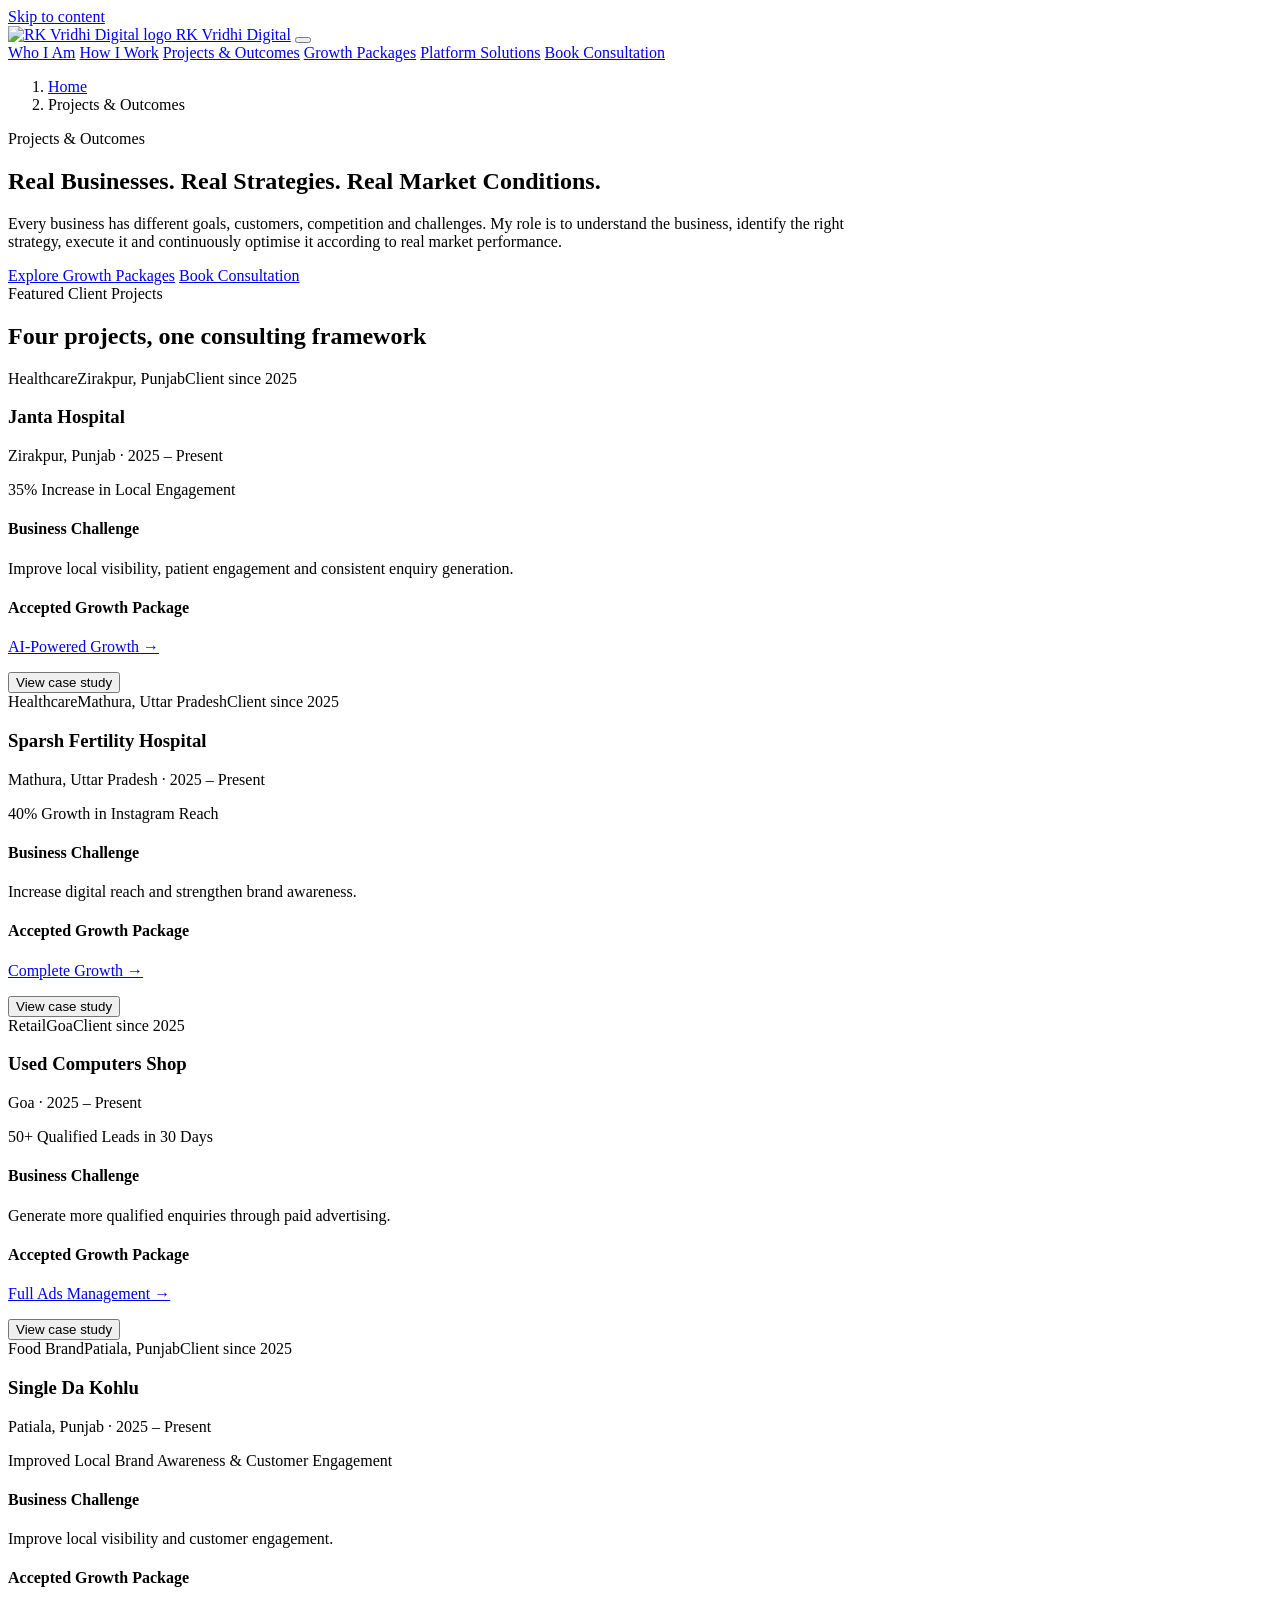
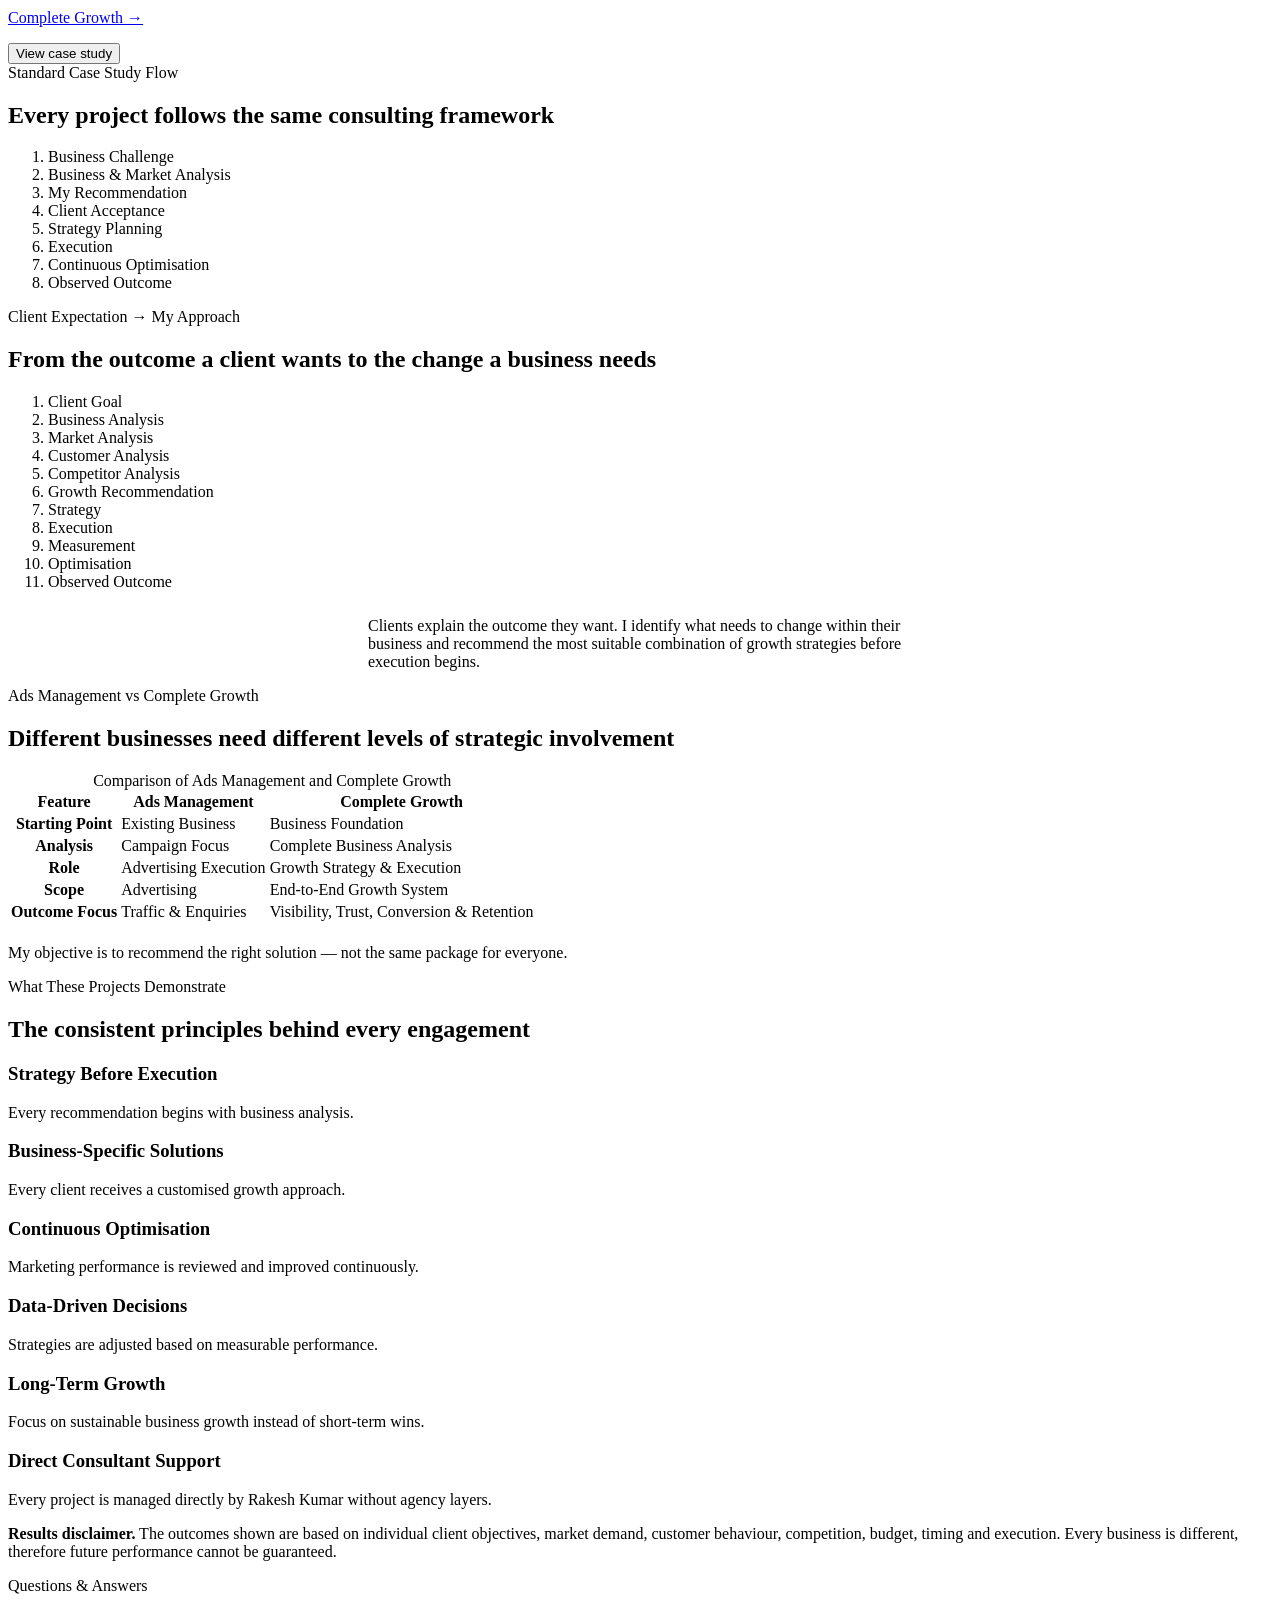
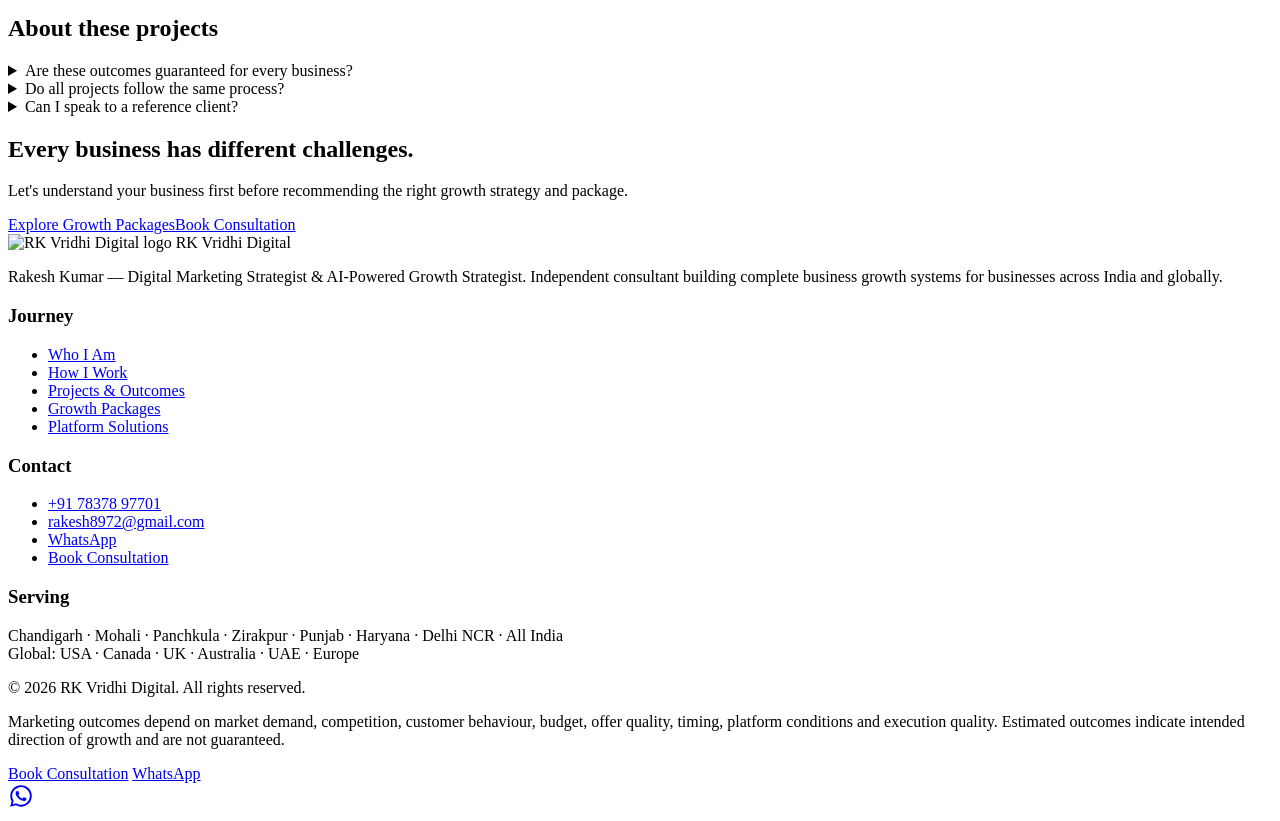
==== case-studies.html @ dcec11f2 "Add files via upload" ====
<!DOCTYPE html>
<html lang="en">
<head>
<meta charset="UTF-8">
<meta name="viewport" content="width=device-width, initial-scale=1.0">
<!-- Google Tag Manager -->
<script>(function(w,d,s,l,i){w[l]=w[l]||[];w[l].push({'gtm.start':new Date().getTime(),event:'gtm.js'});
var f=d.getElementsByTagName(s)[0],j=d.createElement(s),dl=l!='dataLayer'?'&l='+l:'';j.async=true;
j.src='https://www.googletagmanager.com/gtm.js?id='+i+dl;f.parentNode.insertBefore(j,f);})
(window,document,'script','dataLayer','GTM-WZGCHVMJ');</script>
<!-- End Google Tag Manager -->
<title>Client Projects & Case Studies | RK Vridhi Digital</title>
<meta name="description" content="Real client projects from RK Vridhi Digital: business challenge, market analysis, recommendation, execution and observed outcomes across healthcare, retail and food brands.">
<meta name="robots" content="index, follow, max-image-preview:large">
<link rel="canonical" href="https://www.rkvridhidigital.com/case-studies">
<meta property="og:type" content="website">
<meta property="og:site_name" content="RK Vridhi Digital">
<meta property="og:title" content="Client Projects & Case Studies | RK Vridhi Digital">
<meta property="og:description" content="Real client projects from RK Vridhi Digital: business challenge, market analysis, recommendation, execution and observed outcomes across healthcare, retail and food brands.">
<meta property="og:url" content="https://www.rkvridhidigital.com/case-studies">
<meta property="og:image" content="https://www.rkvridhidigital.com/img/portrait.jpg">
<meta name="twitter:card" content="summary_large_image">
<meta name="twitter:title" content="Client Projects & Case Studies | RK Vridhi Digital">
<meta name="twitter:description" content="Real client projects from RK Vridhi Digital: business challenge, market analysis, recommendation, execution and observed outcomes across healthcare, retail and food brands.">
<meta name="twitter:image" content="https://www.rkvridhidigital.com/img/portrait.jpg">
<link rel="icon" href="img/logo.jpg">
<link rel="preconnect" href="https://fonts.googleapis.com">
<link rel="preconnect" href="https://fonts.gstatic.com" crossorigin>
<link href="https://fonts.googleapis.com/css2?family=Manrope:wght@600;700;800&family=Inter:wght@400;500;600;700&display=swap" rel="stylesheet">
<link rel="stylesheet" href="css/style.css">
<script type="application/ld+json">{"@context":"https://schema.org","@type":"BreadcrumbList","itemListElement":[{"@type":"ListItem","position":1,"name":"Home","item":"https://www.rkvridhidigital.com/"},{"@type":"ListItem","position":2,"name":"Projects & Outcomes","item":"https://www.rkvridhidigital.com/case-studies"}]}</script>
<script type="application/ld+json">{"@context":"https://schema.org","@type":"FAQPage","mainEntity":[{"@type":"Question","name":"Are these outcomes guaranteed for every business?","acceptedAnswer":{"@type":"Answer","text":"No. The outcomes shown are based on individual client objectives, market demand, customer behaviour, competition, budget, timing and execution. Every business is different, so future performance cannot be guaranteed."}},{"@type":"Question","name":"Do all projects follow the same process?","acceptedAnswer":{"@type":"Answer","text":"The consulting framework is identical — challenge, analysis, recommendation, acceptance, strategy, execution, optimisation, observed outcome — but the strategy inside it is always customised."}},{"@type":"Question","name":"Can I speak to a reference client?","acceptedAnswer":{"@type":"Answer","text":"Where a client agrees, references can be shared during the consultation stage."}}]}</script>
<script type="application/ld+json">{"@context":"https://schema.org","@type":"CreativeWork","name":"Janta Hospital — Healthcare growth case study","about":"Healthcare","author":{"@type":"Person","name":"Rakesh Kumar"},"description":"Improve local visibility, patient engagement and consistent enquiry generation.","url":"https://www.rkvridhidigital.com/case-studies#janta-hospital"}</script>
<script type="application/ld+json">{"@context":"https://schema.org","@type":"CreativeWork","name":"Sparsh Fertility Hospital — Healthcare growth case study","about":"Healthcare","author":{"@type":"Person","name":"Rakesh Kumar"},"description":"Increase digital reach and strengthen brand awareness.","url":"https://www.rkvridhidigital.com/case-studies#sparsh-fertility"}</script>
<script type="application/ld+json">{"@context":"https://schema.org","@type":"CreativeWork","name":"Used Computers Shop — Retail growth case study","about":"Retail","author":{"@type":"Person","name":"Rakesh Kumar"},"description":"Generate more qualified enquiries through paid advertising.","url":"https://www.rkvridhidigital.com/case-studies#used-computers-goa"}</script>
<script type="application/ld+json">{"@context":"https://schema.org","@type":"CreativeWork","name":"Single Da Kohlu — Food Brand growth case study","about":"Food Brand","author":{"@type":"Person","name":"Rakesh Kumar"},"description":"Improve local visibility and customer engagement.","url":"https://www.rkvridhidigital.com/case-studies#single-da-kohlu"}</script>
</head>
<body>
<!-- Google Tag Manager (noscript) -->
<noscript><iframe src="https://www.googletagmanager.com/ns.html?id=GTM-WZGCHVMJ" height="0" width="0" style="display:none;visibility:hidden" title="Google Tag Manager"></iframe></noscript>
<!-- End Google Tag Manager (noscript) -->
<a class="skip-link" href="#main">Skip to content</a>
<div class="bg-fx" aria-hidden="true"><div class="blob b1"></div><div class="blob b2"></div><div class="blob b3"></div><div class="grid"></div></div>
<header class="site-header">
  <nav class="nav wrap" aria-label="Primary">
    <a href="index.html" class="brand"><img src="img/logo.jpg" alt="RK Vridhi Digital logo" width="36" height="36" decoding="async"> RK Vridhi Digital</a>
    <button class="nav-toggle" id="navToggle" aria-label="Toggle navigation menu" aria-expanded="false" aria-controls="navLinks"><span></span><span></span><span></span></button>
    <div class="nav-links" id="navLinks">
      <a href="index.html">Who I Am</a>
      <a href="how-i-work.html">How I Work</a>
      <a href="case-studies.html" class="active" aria-current="page">Projects &amp; Outcomes</a>
      <a href="packages.html">Growth Packages</a>
      <a href="platform-solutions.html">Platform Solutions</a>
      <a href="packages.html#book" class="nav-cta" data-event="book_consultation">Book Consultation</a>
    </div>
  </nav>
</header>
<nav class="wrap breadcrumb" aria-label="Breadcrumb"><ol><li><a href="index.html">Home</a></li><li aria-current="page">Projects & Outcomes</li></ol></nav>
<main id="main">

<section class="hero"><div class="wrap"><div class="reveal in" style="max-width:880px">
  <span class="eyebrow">Projects &amp; Outcomes</span>
  <h1>Real Businesses. Real Strategies. Real Market Conditions.</h1>
  <p class="hero-lede">Every business has different goals, customers, competition and challenges. My role is to understand the business, identify the right strategy, execute it and continuously optimise it according to real market performance.</p>
  <div class="btn-row">
    <a class="btn btn-primary" href="packages.html" data-event="package_compare">Explore Growth Packages</a>
    <a class="btn btn-ghost" href="packages.html#book" data-event="book_consultation">Book Consultation</a>
  </div>
</div></div></section>

<section class="section" id="projects">
  <div class="wrap">
    <div class="section-head reveal"><span class="eyebrow">Featured Client Projects</span>
    <h2>Four projects, one consulting framework</h2></div>
    <div class="card-grid cards-2 reveal"><article class="card glass case-card">
      <div class="case-badges"><span class="badge">Healthcare</span><span class="badge">Zirakpur, Punjab</span><span class="badge">Client since 2025</span></div>
      <h3>Janta Hospital</h3>
      <p class="muted">Zirakpur, Punjab · 2025 – Present</p>
      <div class="case-outcome">35% Increase in Local Engagement</div>
      <h4>Business Challenge</h4><p>Improve local visibility, patient engagement and consistent enquiry generation.</p>
      <h4>Accepted Growth Package</h4><p><a href="packages.html#ai-growth" data-event="package_selected" data-package="AI-Powered Growth">AI-Powered Growth &rarr;</a></p>
      <button class="btn btn-ghost full" type="button" data-case-toggle aria-expanded="false" aria-controls="janta-hospital-panel" data-case-name="Janta Hospital">View case study</button>
      <div class="pkg-block" id="janta-hospital-panel" hidden>
        <h4>Business &amp; Market Analysis</h4><p class="muted">Local search demand was strong but the hospital's digital presence was inconsistent, and enquiries depended on walk-ins and referrals.</p>
        <h4>My Recommendation</h4><p class="muted">Build local search visibility and Google Business Profile first, layer social proof and a WhatsApp-led enquiry funnel, then support it with AI-assisted content and automation.</p>
        <h4>Execution &amp; Continuous Optimisation</h4><p class="muted">Google Business Profile optimisation, local SEO, structured content calendar, WhatsApp enquiry funnel, AI-assisted response automation and monthly performance review.</p>
        <h4>Observed Outcome</h4><p class="muted">35% Increase in Local Engagement</p>
      </div>
    </article><article class="card glass case-card">
      <div class="case-badges"><span class="badge">Healthcare</span><span class="badge">Mathura, Uttar Pradesh</span><span class="badge">Client since 2025</span></div>
      <h3>Sparsh Fertility Hospital</h3>
      <p class="muted">Mathura, Uttar Pradesh · 2025 – Present</p>
      <div class="case-outcome">40% Growth in Instagram Reach</div>
      <h4>Business Challenge</h4><p>Increase digital reach and strengthen brand awareness.</p>
      <h4>Accepted Growth Package</h4><p><a href="packages.html#complete-growth" data-event="package_selected" data-package="Complete Growth">Complete Growth &rarr;</a></p>
      <button class="btn btn-ghost full" type="button" data-case-toggle aria-expanded="false" aria-controls="sparsh-fertility-panel" data-case-name="Sparsh Fertility Hospital">View case study</button>
      <div class="pkg-block" id="sparsh-fertility-panel" hidden>
        <h4>Business &amp; Market Analysis</h4><p class="muted">A sensitive, trust-driven category where patients research quietly and decide slowly. Reach alone was not the problem — credibility was.</p>
        <h4>My Recommendation</h4><p class="muted">Prioritise trust content and social proof before advertising spend, then build a structured presence across search and social.</p>
        <h4>Execution &amp; Continuous Optimisation</h4><p class="muted">Content pillars built around patient questions, social proof sequencing, consistent publishing rhythm, supported ads and monthly reporting.</p>
        <h4>Observed Outcome</h4><p class="muted">40% Growth in Instagram Reach</p>
      </div>
    </article><article class="card glass case-card">
      <div class="case-badges"><span class="badge">Retail</span><span class="badge">Goa</span><span class="badge">Client since 2025</span></div>
      <h3>Used Computers Shop</h3>
      <p class="muted">Goa · 2025 – Present</p>
      <div class="case-outcome">50+ Qualified Leads in 30 Days</div>
      <h4>Business Challenge</h4><p>Generate more qualified enquiries through paid advertising.</p>
      <h4>Accepted Growth Package</h4><p><a href="packages.html#ads-full" data-event="package_selected" data-package="Full Ads Management">Full Ads Management &rarr;</a></p>
      <button class="btn btn-ghost full" type="button" data-case-toggle aria-expanded="false" aria-controls="used-computers-goa-panel" data-case-name="Used Computers Shop">View case study</button>
      <div class="pkg-block" id="used-computers-goa-panel" hidden>
        <h4>Business &amp; Market Analysis</h4><p class="muted">An existing offer with proven local demand and a clear price advantage — the gap was reach and enquiry capture, not positioning.</p>
        <h4>My Recommendation</h4><p class="muted">Focused advertising with disciplined audience testing rather than a full growth system at this stage.</p>
        <h4>Execution &amp; Continuous Optimisation</h4><p class="muted">Campaign structure with multiple audience tests, offer-led creatives, WhatsApp enquiry capture and weekly optimisation.</p>
        <h4>Observed Outcome</h4><p class="muted">50+ Qualified Leads in 30 Days</p>
      </div>
    </article><article class="card glass case-card">
      <div class="case-badges"><span class="badge">Food Brand</span><span class="badge">Patiala, Punjab</span><span class="badge">Client since 2025</span></div>
      <h3>Single Da Kohlu</h3>
      <p class="muted">Patiala, Punjab · 2025 – Present</p>
      <div class="case-outcome">Improved Local Brand Awareness &amp; Customer Engagement</div>
      <h4>Business Challenge</h4><p>Improve local visibility and customer engagement.</p>
      <h4>Accepted Growth Package</h4><p><a href="packages.html#complete-growth" data-event="package_selected" data-package="Complete Growth">Complete Growth &rarr;</a></p>
      <button class="btn btn-ghost full" type="button" data-case-toggle aria-expanded="false" aria-controls="single-da-kohlu-panel" data-case-name="Single Da Kohlu">View case study</button>
      <div class="pkg-block" id="single-da-kohlu-panel" hidden>
        <h4>Business &amp; Market Analysis</h4><p class="muted">A quality-first food brand competing on trust and authenticity in a price-sensitive local market.</p>
        <h4>My Recommendation</h4><p class="muted">Build brand presence and repeat engagement rather than chasing one-time discount-driven traffic.</p>
        <h4>Execution &amp; Continuous Optimisation</h4><p class="muted">Brand storytelling content, local social presence, Google Business Profile, community engagement and retargeting.</p>
        <h4>Observed Outcome</h4><p class="muted">Improved Local Brand Awareness &amp; Customer Engagement</p>
      </div>
    </article></div>
  </div>
</section>

<section class="section" id="case-flow">
  <div class="wrap">
    <div class="section-head reveal"><span class="eyebrow">Standard Case Study Flow</span>
    <h2>Every project follows the same consulting framework</h2></div>
    <div class="reveal"><ol class="flow "><li class="flow-step"><span class="flow-title">Business Challenge</span></li><li class="flow-step"><span class="flow-title">Business &amp; Market Analysis</span></li><li class="flow-step"><span class="flow-title">My Recommendation</span></li><li class="flow-step"><span class="flow-title">Client Acceptance</span></li><li class="flow-step"><span class="flow-title">Strategy Planning</span></li><li class="flow-step"><span class="flow-title">Execution</span></li><li class="flow-step"><span class="flow-title">Continuous Optimisation</span></li><li class="flow-step"><span class="flow-title">Observed Outcome</span></li></ol></div>
  </div>
</section>

<section class="section" id="expectation">
  <div class="wrap">
    <div class="section-head reveal"><span class="eyebrow">Client Expectation → My Approach</span>
    <h2>From the outcome a client wants to the change a business needs</h2></div>
    <div class="reveal"><ol class="flow flow-grid-3"><li class="flow-step"><span class="flow-title">Client Goal</span></li><li class="flow-step"><span class="flow-title">Business Analysis</span></li><li class="flow-step"><span class="flow-title">Market Analysis</span></li><li class="flow-step"><span class="flow-title">Customer Analysis</span></li><li class="flow-step"><span class="flow-title">Competitor Analysis</span></li><li class="flow-step"><span class="flow-title">Growth Recommendation</span></li><li class="flow-step"><span class="flow-title">Strategy</span></li><li class="flow-step"><span class="flow-title">Execution</span></li><li class="flow-step"><span class="flow-title">Measurement</span></li><li class="flow-step"><span class="flow-title">Optimisation</span></li><li class="flow-step"><span class="flow-title">Observed Outcome</span></li></ol></div>
    <p class="center muted" style="margin-top:26px;max-width:68ch;margin-inline:auto">Clients explain the outcome they want. I identify what needs to change within their business and recommend the most suitable combination of growth strategies before execution begins.</p>
  </div>
</section>

<section class="section" id="ads-vs-growth">
  <div class="wrap">
    <div class="section-head reveal"><span class="eyebrow">Ads Management vs Complete Growth</span>
    <h2>Different businesses need different levels of strategic involvement</h2></div>
    <div class="table-wrap reveal"><table><caption class="hp">Comparison of Ads Management and Complete Growth</caption>
      <thead><tr><th scope="col">Feature</th><th scope="col">Ads Management</th><th scope="col">Complete Growth</th></tr></thead>
      <tbody><tr><th scope='row'>Starting Point</th><td>Existing Business</td><td>Business Foundation</td></tr><tr><th scope='row'>Analysis</th><td>Campaign Focus</td><td>Complete Business Analysis</td></tr><tr><th scope='row'>Role</th><td>Advertising Execution</td><td>Growth Strategy &amp; Execution</td></tr><tr><th scope='row'>Scope</th><td>Advertising</td><td>End-to-End Growth System</td></tr><tr><th scope='row'>Outcome Focus</th><td>Traffic &amp; Enquiries</td><td>Visibility, Trust, Conversion &amp; Retention</td></tr></tbody></table></div>
    <p class="center muted" style="margin-top:20px">My objective is to recommend the right solution — not the same package for everyone.</p>
  </div>
</section>

<section class="section" id="what-projects-show">
  <div class="wrap"><div class="section-head reveal"><span class="eyebrow">What These Projects Demonstrate</span>
    <h2>The consistent principles behind every engagement</h2></div>
  <div class="card-grid cards-3"><article class="card glass">
      <h3>Strategy Before Execution</h3><p>Every recommendation begins with business analysis.</p>
      </article><article class="card glass">
      <h3>Business-Specific Solutions</h3><p>Every client receives a customised growth approach.</p>
      </article><article class="card glass">
      <h3>Continuous Optimisation</h3><p>Marketing performance is reviewed and improved continuously.</p>
      </article><article class="card glass">
      <h3>Data-Driven Decisions</h3><p>Strategies are adjusted based on measurable performance.</p>
      </article><article class="card glass">
      <h3>Long-Term Growth</h3><p>Focus on sustainable business growth instead of short-term wins.</p>
      </article><article class="card glass">
      <h3>Direct Consultant Support</h3><p>Every project is managed directly by Rakesh Kumar without agency layers.</p>
      </article></div></div>
</section>

<section class="section"><div class="wrap"><div class="note reveal"><p><strong>Results disclaimer.</strong> The outcomes shown are based on individual client objectives, market demand, customer behaviour, competition, budget, timing and execution. Every business is different, therefore future performance cannot be guaranteed.</p></div></div></section>

<section class="section" id="faq"><div class="wrap"><div class="section-head reveal"><span class="eyebrow">Questions &amp; Answers</span>
    <h2>About these projects</h2></div><div class="faq"><details class="faq-item glass" data-event="faq_open"><summary>Are these outcomes guaranteed for every business?</summary><div class="faq-a"><p>No. The outcomes shown are based on individual client objectives, market demand, customer behaviour, competition, budget, timing and execution. Every business is different, so future performance cannot be guaranteed.</p></div></details><details class="faq-item glass" data-event="faq_open"><summary>Do all projects follow the same process?</summary><div class="faq-a"><p>The consulting framework is identical — challenge, analysis, recommendation, acceptance, strategy, execution, optimisation, observed outcome — but the strategy inside it is always customised.</p></div></details><details class="faq-item glass" data-event="faq_open"><summary>Can I speak to a reference client?</summary><div class="faq-a"><p>Where a client agrees, references can be shared during the consultation stage.</p></div></details></div></div></section>

<section class="section cta-band"><div class="wrap"><div class="glass cta-card reveal">
      <h2>Every business has different challenges.</h2><p>Let's understand your business first before recommending the right growth strategy and package.</p><div class="btn-row"><a class="btn btn-primary" href="packages.html" data-event="package_compare">Explore Growth Packages</a><a class="btn btn-ghost" href="packages.html#book" data-event="book_consultation">Book Consultation</a></div></div></div></section>

</main>
<footer class="site-footer">
  <div class="wrap footer-grid">
    <div>
      <div class="brand footer-brand"><img src="img/logo.jpg" alt="RK Vridhi Digital logo" width="34" height="34" loading="lazy"> RK Vridhi Digital</div>
      <p class="muted">Rakesh Kumar — Digital Marketing Strategist &amp; AI-Powered Growth Strategist. Independent consultant building complete business growth systems for businesses across India and globally.</p>
    </div>
    <div>
      <h3>Journey</h3>
      <ul class="plain">
        <li><a href="index.html">Who I Am</a></li>
        <li><a href="how-i-work.html">How I Work</a></li>
        <li><a href="case-studies.html">Projects &amp; Outcomes</a></li>
        <li><a href="packages.html">Growth Packages</a></li>
        <li><a href="platform-solutions.html">Platform Solutions</a></li>
      </ul>
    </div>
    <div>
      <h3>Contact</h3>
      <ul class="plain">
        <li><a href="tel:+917837897701" data-event="call_click">+91 78378 97701</a></li>
        <li><a href="mailto:rakesh8972@gmail.com" data-event="email_click">rakesh8972@gmail.com</a></li>
        <li><a href="https://wa.me/917837897701" target="_blank" rel="noopener noreferrer" data-event="whatsapp_click">WhatsApp</a></li>
        <li><a href="packages.html#book" data-event="book_consultation">Book Consultation</a></li>
      </ul>
    </div>
    <div>
      <h3>Serving</h3>
      <p class="muted">Chandigarh · Mohali · Panchkula · Zirakpur · Punjab · Haryana · Delhi NCR · All India<br>Global: USA · Canada · UK · Australia · UAE · Europe</p>
    </div>
  </div>
  <div class="wrap footer-bottom">
    <p class="muted small">© <span id="yr">2026</span> RK Vridhi Digital. All rights reserved.</p>
    <p class="muted small">Marketing outcomes depend on market demand, competition, customer behaviour, budget, offer quality, timing, platform conditions and execution quality. Estimated outcomes indicate intended direction of growth and are not guaranteed.</p>
  </div>
</footer>
<div class="mobile-bar" role="group" aria-label="Quick actions">
  <a class="btn btn-primary" href="packages.html#book" data-event="book_consultation">Book Consultation</a>
  <a class="btn btn-ghost" href="https://wa.me/917837897701" target="_blank" rel="noopener noreferrer" data-event="whatsapp_click">WhatsApp</a>
</div>
<a class="float-wa" href="https://wa.me/917837897701" target="_blank" rel="noopener noreferrer" aria-label="Chat on WhatsApp" data-event="whatsapp_click">
  <svg viewBox="0 0 24 24" width="26" height="26" fill="currentColor" aria-hidden="true"><path d="M12.04 2A9.9 9.9 0 0 0 2.1 11.9c0 1.75.46 3.45 1.34 4.95L2 22l5.3-1.38a9.9 9.9 0 0 0 4.74 1.2h.01a9.9 9.9 0 0 0 9.9-9.9A9.9 9.9 0 0 0 12.04 2Zm0 18.06a8.2 8.2 0 0 1-4.18-1.15l-.3-.18-3.14.82.84-3.06-.2-.31a8.17 8.17 0 1 1 6.98 3.88Zm4.5-6.13c-.25-.13-1.46-.72-1.68-.8-.23-.08-.39-.12-.56.13-.16.24-.64.79-.78.95-.14.16-.29.18-.53.06-.25-.12-1.04-.38-1.98-1.22-.73-.65-1.23-1.46-1.37-1.7-.14-.25-.02-.38.11-.5.11-.11.25-.29.37-.43.12-.15.16-.25.25-.41.08-.17.04-.31-.02-.44-.06-.12-.56-1.34-.76-1.84-.2-.48-.4-.41-.56-.42h-.48c-.16 0-.43.06-.65.31-.22.25-.86.84-.86 2.05s.88 2.38 1 2.54c.12.17 1.73 2.64 4.2 3.7.59.26 1.04.41 1.4.52.59.19 1.12.16 1.55.1.47-.07 1.46-.6 1.66-1.17.21-.58.21-1.07.15-1.17-.06-.11-.22-.17-.47-.29Z"/></svg>
</a>
<script src="js/main.js" defer></script>
</body>
</html>
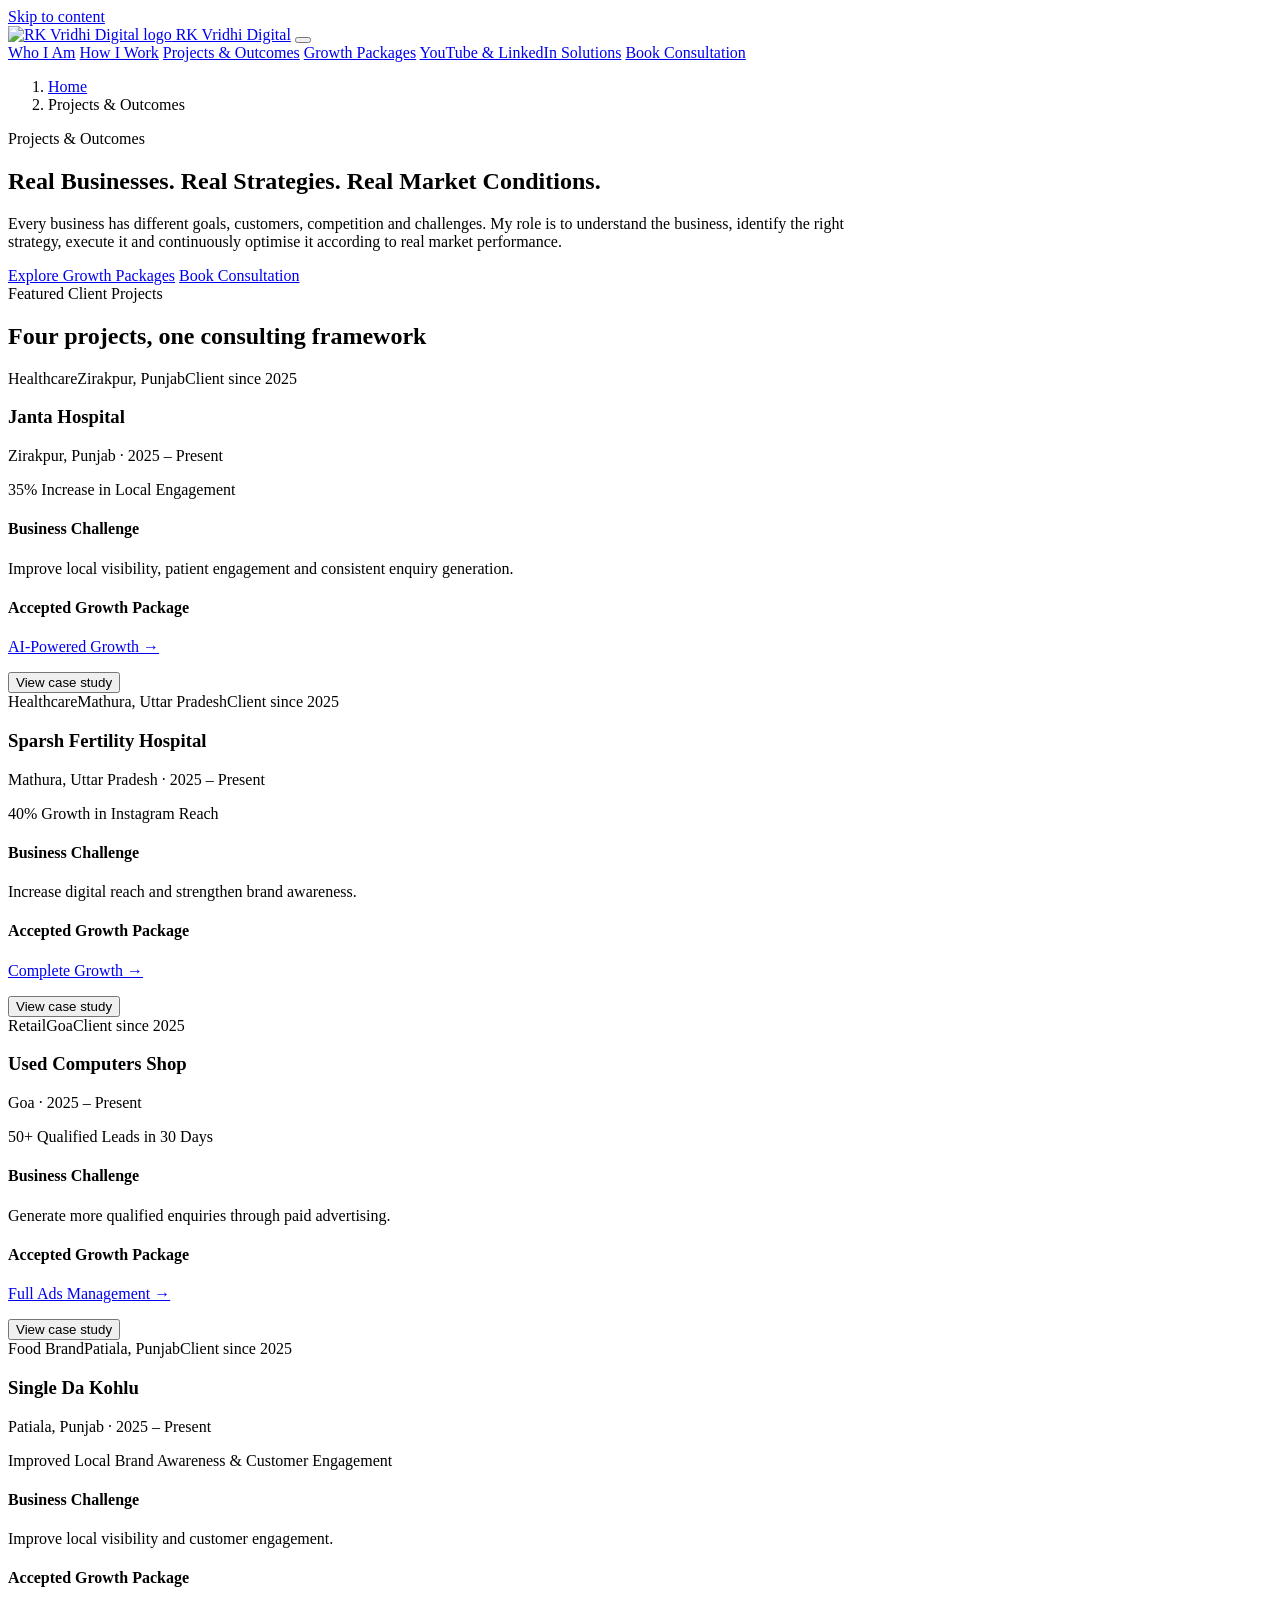
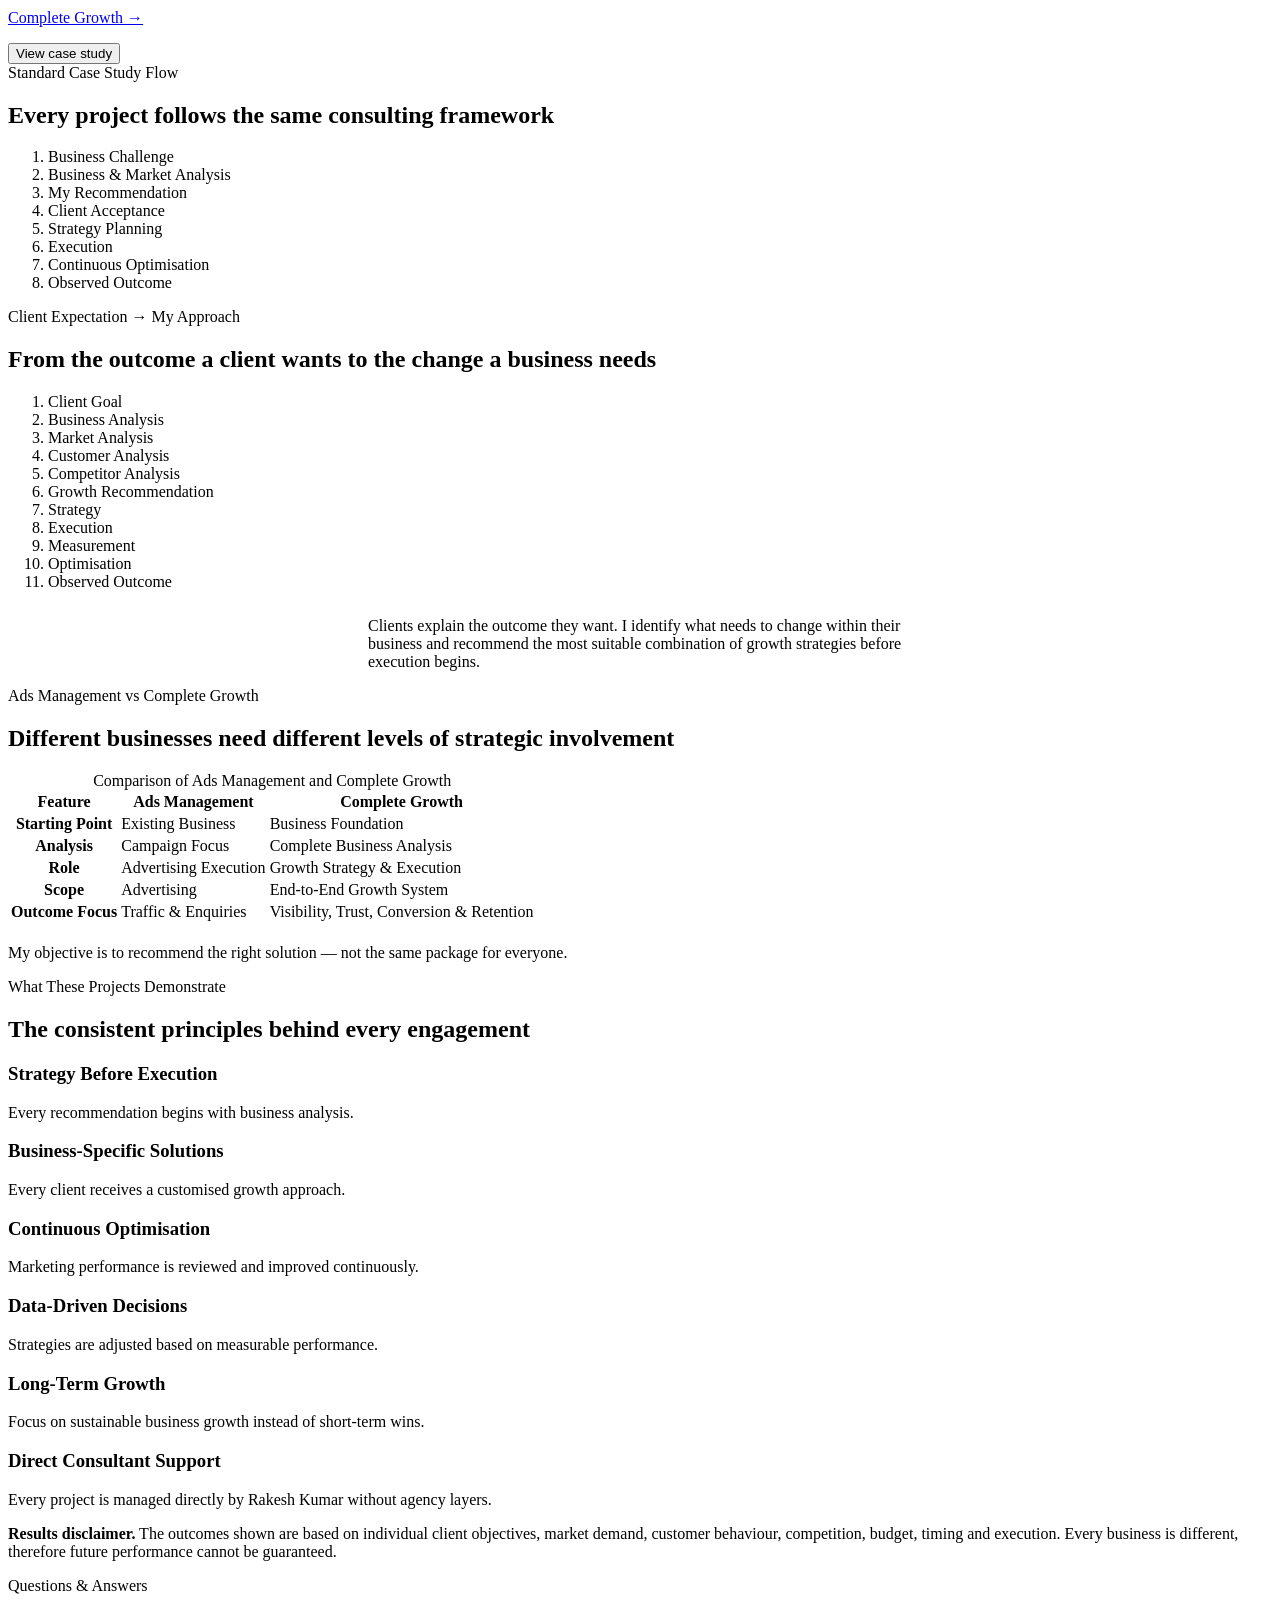
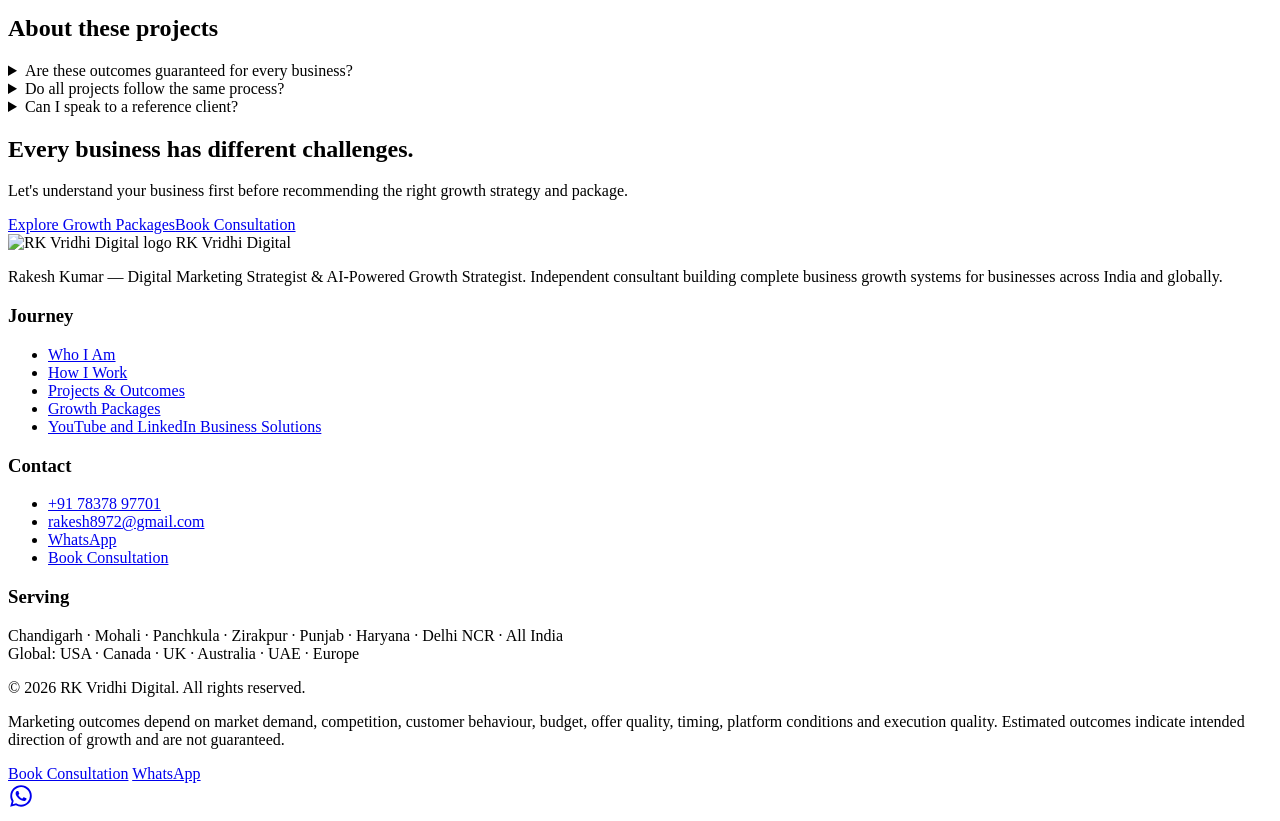
==== commit 18bee1b0: "Add files via upload" ====
--- a/case-studies.html
+++ b/case-studies.html
@@ -10,20 +10,22 @@
 (window,document,'script','dataLayer','GTM-WZGCHVMJ');</script>
 <!-- End Google Tag Manager -->
 <title>Client Projects & Case Studies | RK Vridhi Digital</title>
-<meta name="description" content="Real client projects from RK Vridhi Digital: business challenge, market analysis, recommendation, execution and observed outcomes across healthcare, retail and food brands.">
+<meta name="description" content="Real client projects from RK Vridhi Digital: business challenge, market analysis, execution and results across healthcare, retail and food brands.">
 <meta name="robots" content="index, follow, max-image-preview:large">
 <link rel="canonical" href="https://www.rkvridhidigital.com/case-studies">
 <meta property="og:type" content="website">
 <meta property="og:site_name" content="RK Vridhi Digital">
+<meta property="og:locale" content="en_IN">
 <meta property="og:title" content="Client Projects & Case Studies | RK Vridhi Digital">
-<meta property="og:description" content="Real client projects from RK Vridhi Digital: business challenge, market analysis, recommendation, execution and observed outcomes across healthcare, retail and food brands.">
+<meta property="og:description" content="Real client projects from RK Vridhi Digital: business challenge, market analysis, execution and results across healthcare, retail and food brands.">
 <meta property="og:url" content="https://www.rkvridhidigital.com/case-studies">
 <meta property="og:image" content="https://www.rkvridhidigital.com/img/portrait.jpg">
 <meta name="twitter:card" content="summary_large_image">
 <meta name="twitter:title" content="Client Projects & Case Studies | RK Vridhi Digital">
-<meta name="twitter:description" content="Real client projects from RK Vridhi Digital: business challenge, market analysis, recommendation, execution and observed outcomes across healthcare, retail and food brands.">
+<meta name="twitter:description" content="Real client projects from RK Vridhi Digital: business challenge, market analysis, execution and results across healthcare, retail and food brands.">
 <meta name="twitter:image" content="https://www.rkvridhidigital.com/img/portrait.jpg">
-<link rel="icon" href="img/logo.jpg">
+<link rel="icon" href="img/logo.jpg" sizes="32x32">
+<link rel="apple-touch-icon" href="img/logo.jpg">
 <link rel="preconnect" href="https://fonts.googleapis.com">
 <link rel="preconnect" href="https://fonts.gstatic.com" crossorigin>
 <link href="https://fonts.googleapis.com/css2?family=Manrope:wght@600;700;800&family=Inter:wght@400;500;600;700&display=swap" rel="stylesheet">
@@ -50,7 +52,7 @@
       <a href="how-i-work.html">How I Work</a>
       <a href="case-studies.html" class="active" aria-current="page">Projects &amp; Outcomes</a>
       <a href="packages.html">Growth Packages</a>
-      <a href="platform-solutions.html">Platform Solutions</a>
+      <a href="youtube-and-linkedin-solutions.html">YouTube &amp; LinkedIn Solutions</a>
       <a href="packages.html#book" class="nav-cta" data-event="book_consultation">Book Consultation</a>
     </div>
   </nav>
@@ -200,7 +202,7 @@
         <li><a href="how-i-work.html">How I Work</a></li>
         <li><a href="case-studies.html">Projects &amp; Outcomes</a></li>
         <li><a href="packages.html">Growth Packages</a></li>
-        <li><a href="platform-solutions.html">Platform Solutions</a></li>
+        <li><a href="youtube-and-linkedin-solutions.html">YouTube and LinkedIn Business Solutions</a></li>
       </ul>
     </div>
     <div>
